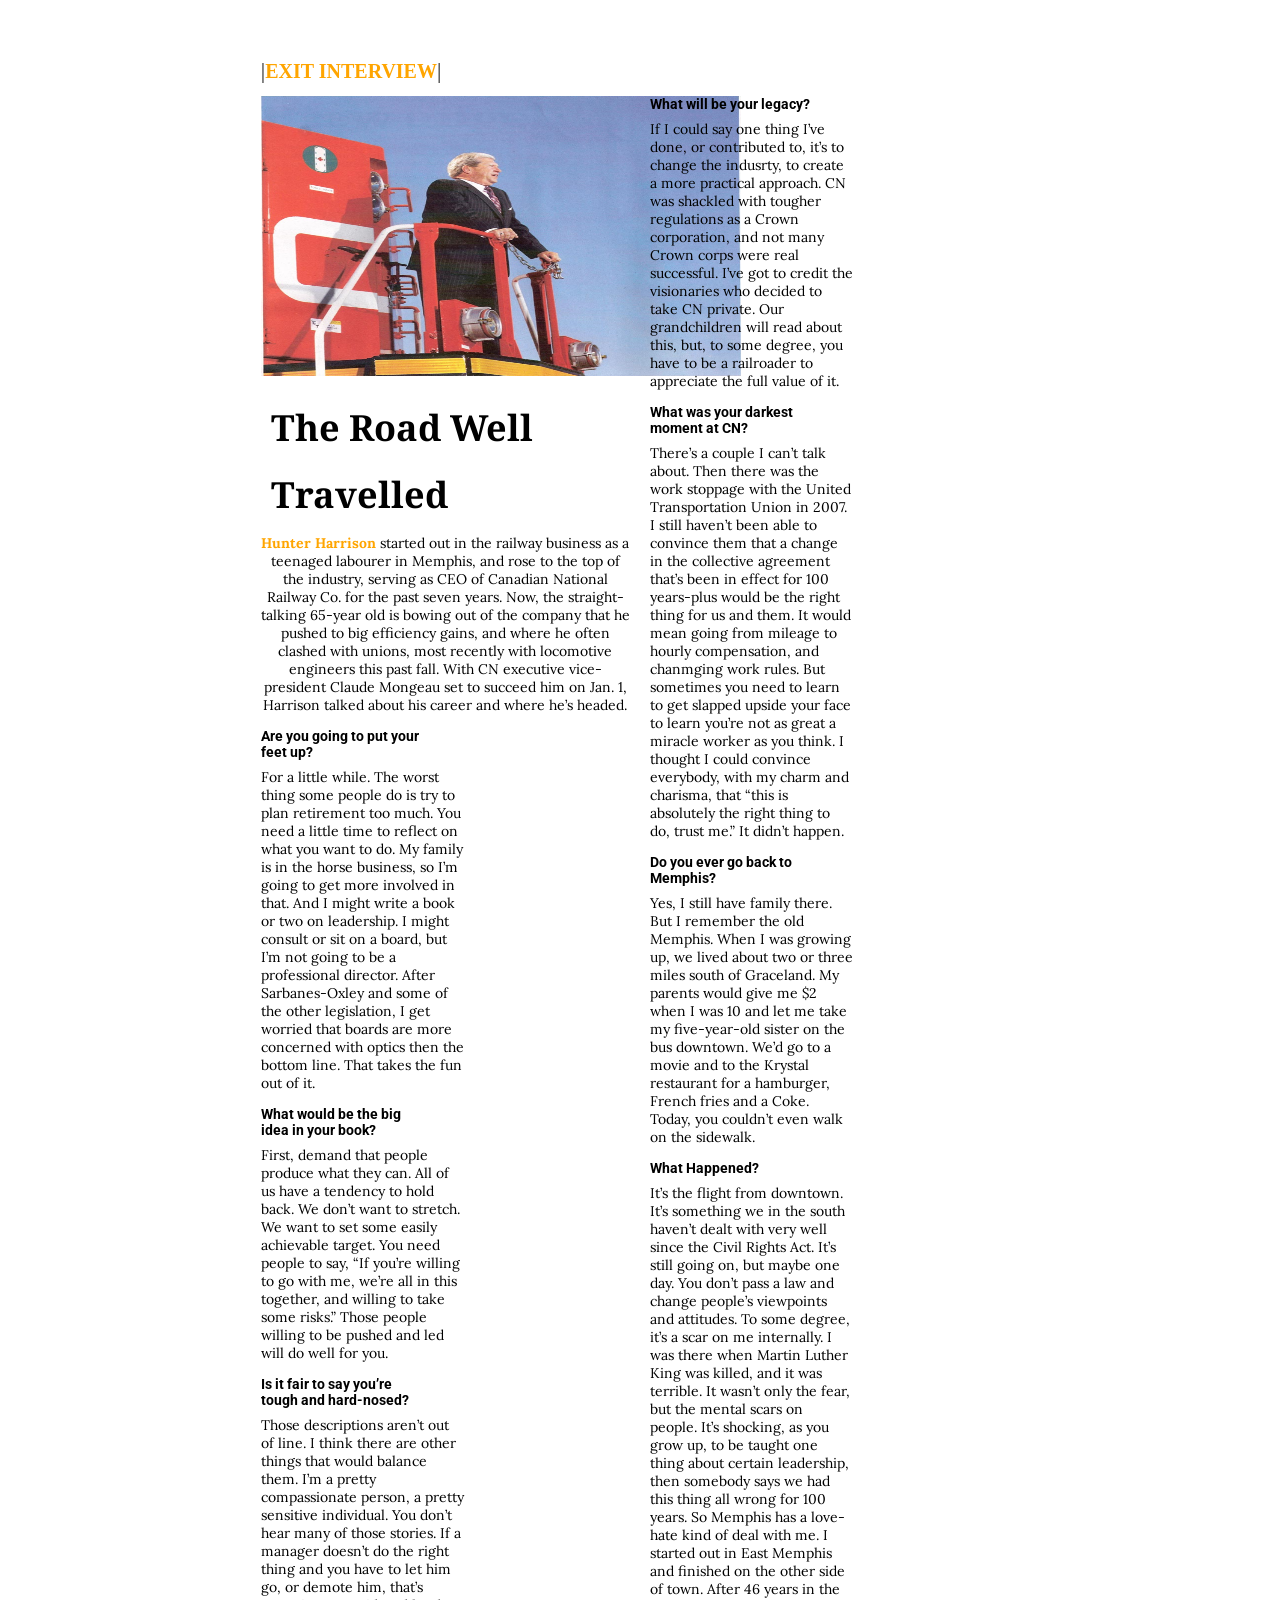
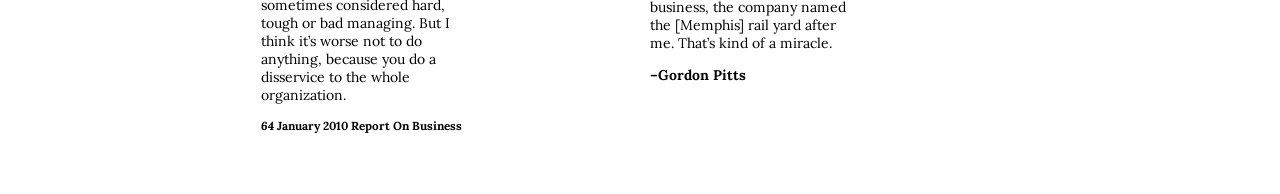
==== road-well-travelled.html @ c7770d12 "first commit" ====
<!DOCTYPE html>
<html>
<head>
	<title>Exit Interview: Hunter Harrison | Report On Business</title>
	<link href="css/styles.css" rel="stylesheet" />
</head>
<body>
	<div id="container">
		<header>
			<h1>Exit Interview</h1>
		</header>
		<main>
			<article>
				<img src="images/Screenshot 2024-03-28 194148.png" alt="Hunter Harrison" class="image" />
				<h2>The Road Well Travelled</h2>
				<p><strong>Hunter Harrison</strong> started out in the railway business as a teenaged labourer in Memphis, and rose to the top of the industry, serving as CEO of Canadian National Railway Co. for the past seven years. Now, the straight-talking 65-year old is bowing out of the company that he pushed to big efficiency gains, and where he often clashed with unions, most recently with locomotive engineers this past fall. With <abbr title="Canadian National">CN</abbr> executive vice-president Claude Mongeau set to succeed him on Jan. 1, Harrison talked about his career and where he’s headed.</p>
				<h2>Are you going to put your feet up?</h2>
				<p>For a little while. The worst thing some people do is try to plan retirement too much. You need a little time to reflect on what you want to do. My family is in the horse business, so I’m going to get more involved in that. And I might write a book or two on leadership. I might consult or sit on a board, but I’m not going to be a professional director. After Sarbanes-Oxley and some of the other legislation, I get worried that boards are more concerned with optics then the bottom line. That takes the fun out of it.</p>
				<h2 >What would be the big idea in your book?</h2>
				<p >First, demand that people produce what they can. All of us have a tendency to hold back. We don’t want to stretch. We want to set some easily achievable target. You need people to say, <q>If you’re willing to go with me, we’re all in this together, and willing to take some risks.</q> Those people willing to be pushed and led will do well for you.</p>
				<h2>Is it fair to say you’re tough and hard-nosed?</h2>
				<p>Those descriptions aren’t out of line. I think there are other things that would balance them. I’m a pretty compassionate person, a pretty sensitive individual. You don’t hear many of those stories. If a manager doesn’t do the right thing and you have to let him go, or demote him, that’s sometimes considered hard, tough or bad managing. But I think it’s worse not to do anything, because you do a disservice to the whole organization.</p>
				<h2>What will be your legacy?</h2>
				<p>If I could say one thing I’ve done, or contributed to, it’s to change the indusrty, to create a more practical approach. <abbr title="Canadian National">CN</abbr> was shackled with tougher regulations as a Crown corporation, and not many Crown corps were real successful. I’ve got to credit the visionaries who decided to take <abbr title="Canadian National">CN</abbr> private. Our grandchildren will read about this, but, to some degree, you have to be a railroader to appreciate the full value of it.</p>
				<h2>What was your darkest moment at <abbr title="Canadian National">CN</abbr>?</h2>
				<p>There’s a couple I can’t talk about. Then there was the work stoppage with the United Transportation Union in 2007. I still haven’t been able to convince them that a change in the collective agreement that’s been in effect for 100 years-plus would be the right thing for us and them. It would mean going from mileage to hourly compensation, and chanmging work rules. But sometimes you need to learn to get slapped upside your face to learn you’re not as great a miracle worker as you think. I thought I could convince everybody, with my charm and charisma, that <q>this is absolutely the right thing to do, trust me.</q> It didn’t happen.</p>
				<h2>Do you ever go back to Memphis?</h2>
				<p>Yes, I still have family there. But I remember the old Memphis. When I was growing up, we lived about two or three miles south of Graceland. My parents would give me $2 when I was 10 and let me take my five-year-old sister on the bus downtown. We’d go to a movie and to the Krystal restaurant for a hamburger, French fries and a Coke. Today, you couldn’t even walk on the sidewalk.</p>
				<h2>What Happened?</h2>
				<p>It’s the flight from downtown. It’s something we in the south haven’t dealt with very well since the Civil Rights Act. It’s still going on, but maybe one day. You don’t pass a law and change people’s viewpoints and attitudes. To some degree, it’s a scar on me internally. I was there when Martin Luther King was killed, and it was terrible. It wasn’t only the fear, but the mental scars on people. It’s shocking, as you grow up, to be taught one thing about certain leadership, then somebody says we had this thing all wrong for 100 years. So Memphis has a love-hate kind of deal with me. I started out in East Memphis and finished on the other side of town. After 46 years in the business, the company named the [Memphis] rail yard after me. That’s kind of a miracle.</p>
				<p>–Gordon Pitts</p>
			</article>
		</main>
		<footer>
			<p><small><em>64</em> <time datetime="2010-01">January 2010</time> Report On Business</small></p>
		</footer>
	</div><!-- end #container -->
</body>
</html>
---- css/styles.css ----
@import url('https://fonts.googleapis.com/css2?family=Bebas+Neue&family=Noto+Sans+Mono:wght@100..900&family=Noto+Serif+Khojki:wght@400..700&family=Secular+One&display=swap');
@import url('https://fonts.googleapis.com/css2?family=Bebas+Neue&family=Noto+Sans+Mono:wght@100..900&family=Noto+Serif+Khojki:wght@400..700&family=Roboto:ital,wght@0,100;0,300;0,400;0,500;0,700;0,900;1,100;1,300;1,400;1,500;1,700;1,900&family=Secular+One&display=swap');
@import url('https://fonts.googleapis.com/css2?family=Bebas+Neue&family=Lora:ital,wght@0,400..700;1,400..700&family=Noto+Sans+Mono:wght@100..900&family=Noto+Serif+Khojki:wght@400..700&family=Roboto:ital,wght@0,100;0,300;0,400;0,500;0,700;0,900;1,100;1,300;1,400;1,500;1,700;1,900&family=Secular+One&display=swap');

/* Adjust container width */
#container {
    width: 60%;
    margin: 60px auto;
}

/* Set it to a multi-column layout */
main {
    columns: 2;
    column-gap: 20px;
}

/* Heading styles */
h1 {
    font-size: 20px;
    color: orange;
    text-transform: uppercase;
}

/* decorative lines on both sides of the heading */
h1::before,
h1::after {
    content: '|';
    color: #555;
}

strong {
    color: orange;
}

/* adjust margin and font size */
h2 {
    font-size: 14px;
    margin-bottom: 8px;
}

/* adjust space and alignment */
p {
    font-size: 14px;
    margin-top: 8px;
    text-align: left;
    font-family: "Lora", serif;
}

abbr {
    text-decoration: none;
}

/* Adjust dimensions of the image */
.image {
    height: 280px;
    width: 480px;
}

/* Adjust font and alignment of the heading */
article h2:nth-of-type(1) {
    font-size: 36px;
    text-align: left;
    text-transform: capitalize;
    font-family: "Noto Serif Khojki", serif;
    margin: 10px;
}

/* Convert first letter to uppercase */
article h2:nth-of-type(1)::first-letter {
    text-transform: uppercase;
}

article p:nth-of-type(1) {
    text-align: justify;
    width: 100%;
    text-align: center;
}

article h2:nth-of-type(2),
article h2:nth-of-type(3),
article h2:nth-of-type(4),
article h2:nth-of-type(5),
article h2:nth-of-type(6),
article h2:nth-of-type(7),
article h2:nth-of-type(8) {
    width: 45%;
    font-family: "Roboto", sans-serif;
}


article p:nth-of-type(2),
article p:nth-of-type(3),
article p:nth-of-type(4),
article p:nth-of-type(5),
article p:nth-of-type(6),
article p:nth-of-type(7),
article p:nth-of-type(8) {
    width: 55%;
}

article p:last-of-type {
    font-weight: bold;
}

footer p small:last-of-type {
    font-weight: bold;
}

time {
    font-weight: bold;
}

/* Media Query for smaller screens */
@media screen and (max-width: 768px) {

    /* Adjust container width for smaller screens */
    #container {
        width: 90%;
    }

    /* Adjust column layout for smaller screens */
    main {
        columns: 1;
    }

    /* Adjust font size for smaller screens */
    h1 {
        font-size: 18px;
    }

    /* Adjust image size for smaller screens */
    .image {
        height: auto;
        width: 10%;
    }

    /* Adjust font size and alignment for smaller screens */
    h2 {
        font-size: 12px;
        margin-bottom: 6px;
    }

    p {
        font-size: 12px;
        margin-top: 6px;
    }

    /* Adjust heading styles for smaller screens */
    article h2:nth-of-type(1) {
        font-size: 24px;
        margin: 5px;
    }
}
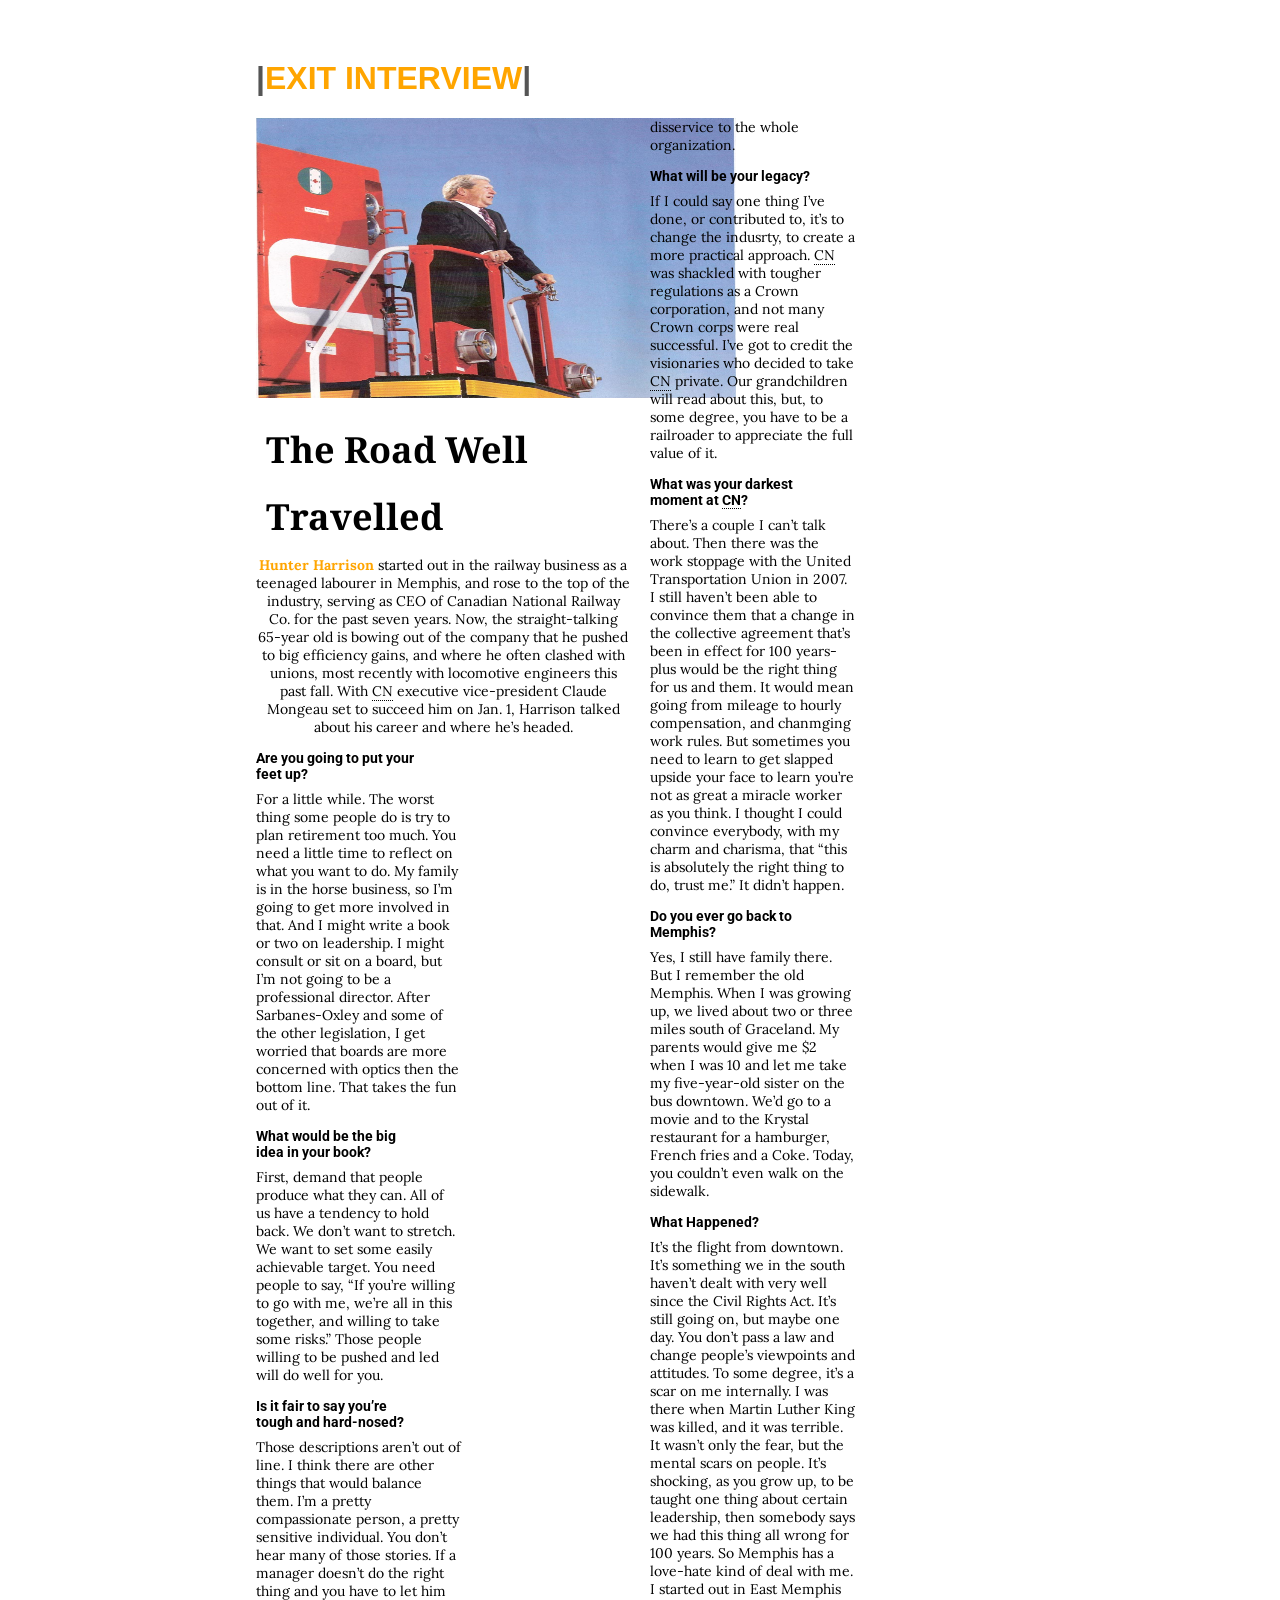
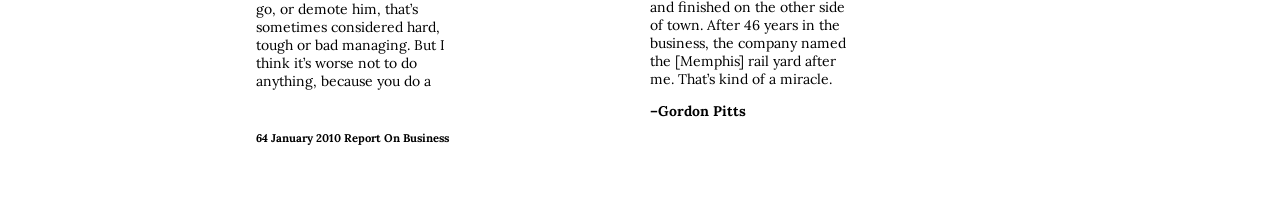
==== commit 27e10b7f: "Added base language, character encoding, viewport meta tag, and CSS normalization" ====
--- a/road-well-travelled.html
+++ b/road-well-travelled.html
@@ -1,8 +1,11 @@
 <!DOCTYPE html>
-<html>
+<html lang="en">
 <head>
 	<title>Exit Interview: Hunter Harrison | Report On Business</title>
+	<meta charset="UTF-8">
+	<meta name="viewport" content="width=device-width, initial-scale=1.0">
 	<link href="css/styles.css" rel="stylesheet" />
+	<link href="css/normalize.css" rel="stylesheet" />
 </head>
 <body>
 	<div id="container">
--- a/css/styles.css
+++ b/css/styles.css
@@ -120,7 +120,7 @@
 
     /* Adjust column layout for smaller screens */
     main {
-        columns: 1;
+        columns: 2;
     }
 
     /* Adjust font size for smaller screens */
@@ -131,7 +131,7 @@
     /* Adjust image size for smaller screens */
     .image {
         height: auto;
-        width: 10%;
+        width: 60%;
     }
 
     /* Adjust font size and alignment for smaller screens */
@@ -150,4 +150,24 @@
         font-size: 24px;
         margin: 5px;
     }
-}+
+    article p:nth-of-type(2),
+    article p:nth-of-type(3),
+    article p:nth-of-type(4),
+    article p:nth-of-type(5),
+    article p:nth-of-type(6),
+    article p:nth-of-type(7),
+    article p:nth-of-type(8) {
+        width: 100%;
+    }
+    article h2:nth-of-type(2),
+    article h2:nth-of-type(3),
+    article h2:nth-of-type(4),
+    article h2:nth-of-type(5),
+    article h2:nth-of-type(6),
+    article h2:nth-of-type(7),
+    article h2:nth-of-type(8) {
+        width: 100%;
+
+    }
+}
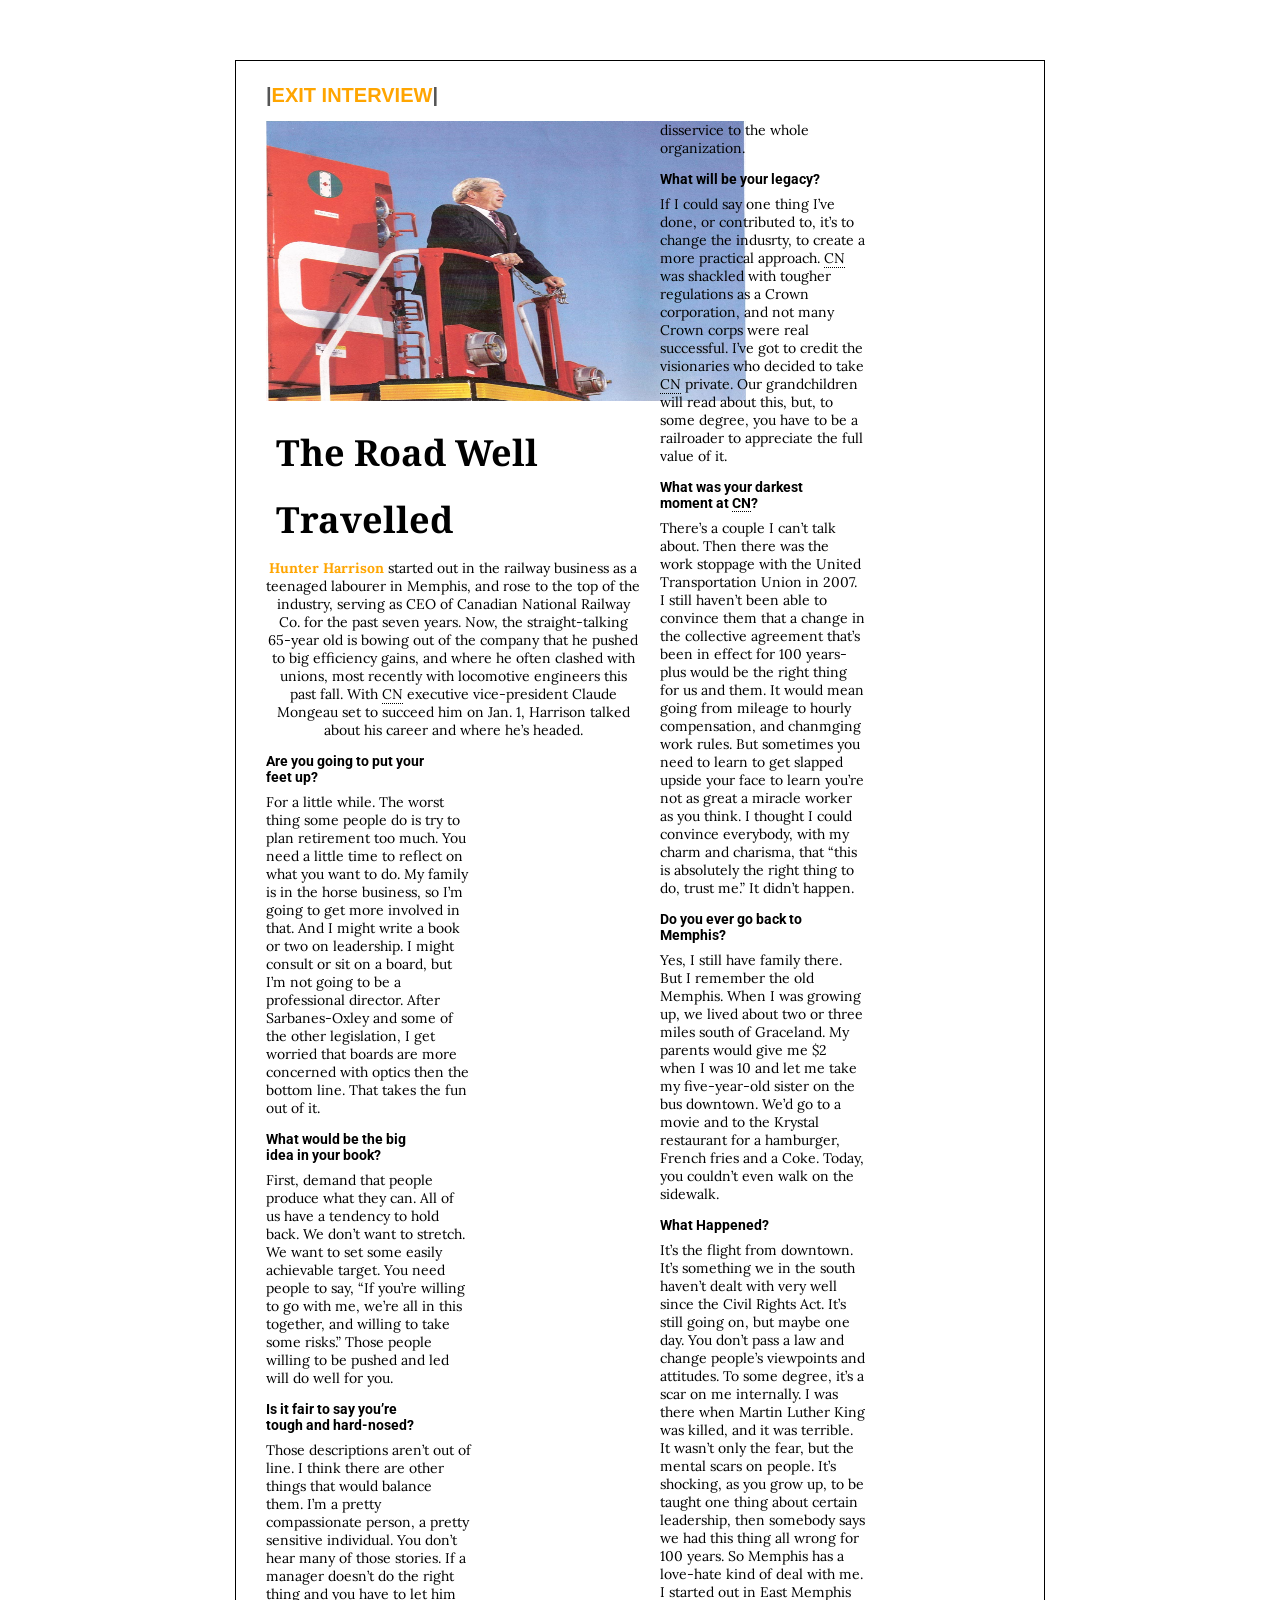
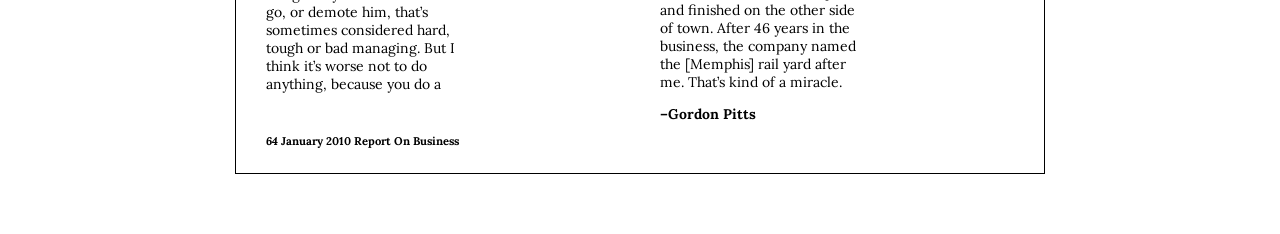
==== commit 0271daf3: "Validated HTML and CSS" ====
--- a/road-well-travelled.html
+++ b/road-well-travelled.html
@@ -4,8 +4,8 @@
 	<title>Exit Interview: Hunter Harrison | Report On Business</title>
 	<meta charset="UTF-8">
 	<meta name="viewport" content="width=device-width, initial-scale=1.0">
+	<link href="css/normalize.css" rel="stylesheet" />
 	<link href="css/styles.css" rel="stylesheet" />
-	<link href="css/normalize.css" rel="stylesheet" />
 </head>
 <body>
 	<div id="container">
@@ -14,7 +14,7 @@
 		</header>
 		<main>
 			<article>
-				<img src="images/Screenshot 2024-03-28 194148.png" alt="Hunter Harrison" class="image" />
+				<img src="images/image.png" alt="Hunter Harrison" class="image" />
 				<h2>The Road Well Travelled</h2>
 				<p><strong>Hunter Harrison</strong> started out in the railway business as a teenaged labourer in Memphis, and rose to the top of the industry, serving as CEO of Canadian National Railway Co. for the past seven years. Now, the straight-talking 65-year old is bowing out of the company that he pushed to big efficiency gains, and where he often clashed with unions, most recently with locomotive engineers this past fall. With <abbr title="Canadian National">CN</abbr> executive vice-president Claude Mongeau set to succeed him on Jan. 1, Harrison talked about his career and where he’s headed.</p>
 				<h2>Are you going to put your feet up?</h2>
--- a/css/styles.css
+++ b/css/styles.css
@@ -6,6 +6,9 @@
 #container {
     width: 60%;
     margin: 60px auto;
+    border: 1px solid black;
+    padding: 10px;
+    padding-left: 30px;
 }
 
 /* Set it to a multi-column layout */
@@ -145,6 +148,10 @@
         margin-top: 6px;
     }
 
+    abbr {
+    text-decoration: none;
+}
+
     /* Adjust heading styles for smaller screens */
     article h2:nth-of-type(1) {
         font-size: 24px;
